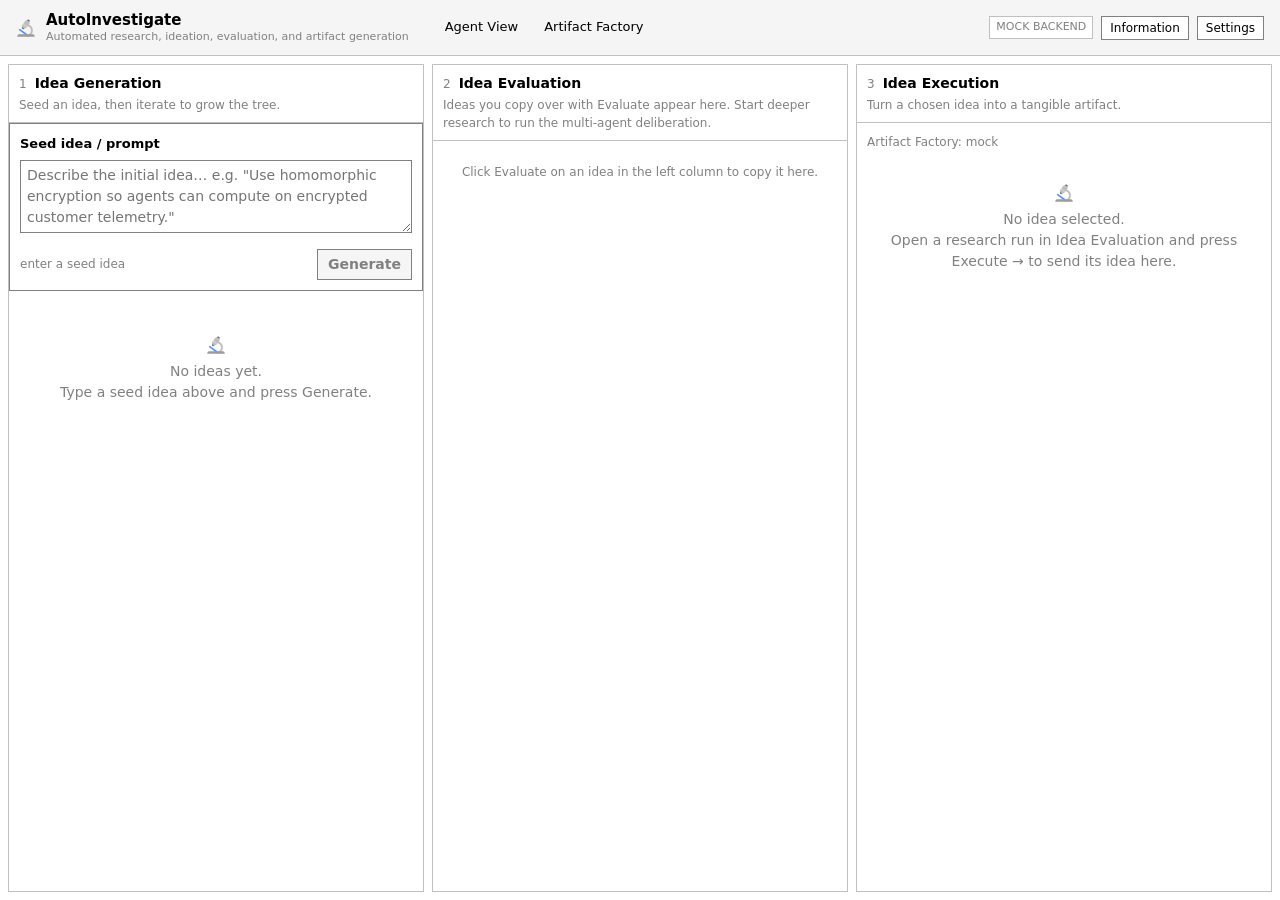
==== website/frontend/index.html @ 42de6612 "Rename "frontend" into "website"" ====
<!DOCTYPE html>
<html lang="en">
<head>
  <meta charset="utf-8" />
  <meta name="viewport" content="width=device-width, initial-scale=1" />
  <title>AutoInvestigate</title>
  <link rel="icon" type="image/svg+xml" href="favicon.svg" />
  <link rel="stylesheet" href="css/styles.css" />
</head>
<body>
  <header class="app-header" id="app-header"></header>

  <main class="columns">
    <section class="column" id="col-generation" aria-label="Idea generation"></section>
    <section class="column" id="col-evaluation" aria-label="Idea evaluation"></section>
    <section class="column" id="col-execution" aria-label="Idea execution"></section>
  </main>

  <div id="modal-root"></div>
  <div id="settings-root"></div>
  <div id="info-root"></div>
  <div id="run-config-root"></div>
  <div id="toast-root"></div>

  <script src="js/util.js"></script>
  <script src="js/model-info.js"></script>
  <script src="js/mcp-servers.js"></script>
  <script src="js/mock-data.js"></script>
  <script src="js/mock-report.js"></script>
  <script src="js/mock-backend.js"></script>
  <script src="js/mock-execution.js"></script>
  <script src="js/api-backend.js"></script>
  <script src="js/api-execution.js"></script>
  <script src="js/state.js"></script>
  <script src="js/actions.js"></script>
  <script src="js/components/generation.js"></script>
  <script src="js/components/evaluation.js"></script>
  <script src="js/components/execution.js"></script>
  <script src="js/components/settings.js"></script>
  <script src="js/components/settingsModal.js"></script>
  <script src="js/components/infoModal.js"></script>
  <script src="js/components/runConfigModal.js"></script>
  <script src="js/components/modal.js"></script>
  <script src="js/components/toast.js"></script>
  <script src="js/components/navbar.js"></script>
  <script src="js/app.js"></script>
</body>
</html>
---- website/frontend/css/styles.css ----
/* ==========================================================================
   AutoInvestigate — minimal light-mode styles.
   Plain layout only. Colors are HTML5 named colors, used sparingly.
   ========================================================================== */

* { box-sizing: border-box; }

html, body { height: 100%; }

body {
  margin: 0;
  font-family: system-ui, sans-serif;
  font-size: 14px;
  line-height: 1.5;
  color: black;
  background: white;
  display: flex;
  flex-direction: column;
  height: 100vh;
  overflow: hidden;
}

h1, h2, h3, h4, h5 { margin: 0; font-weight: 600; }
p { margin: 0; }
button { font: inherit; }
a { color: blue; }

.muted { color: gray; }
.small { font-size: 12px; }

/* ------------------------------- navbar ------------------------------- */
.app-header {
  display: flex;
  align-items: center;
  gap: 24px;
  min-height: 56px;
  padding: 0 16px;
  background: whitesmoke;
  border-bottom: 1px solid silver;
  flex: 0 0 auto;
}
.brand { display: flex; align-items: center; gap: 10px; min-width: 0; }
a.brand { color: inherit; text-decoration: none; }
.brand-mark { width: 20px; height: 20px; }
.brand-text { min-width: 0; }
.brand-text h1 { font-size: 15px; line-height: 1.25; }
.brand-text p { font-size: 11px; line-height: 1.25; color: gray; white-space: nowrap; overflow: hidden; text-overflow: ellipsis; }
.app-nav { display: flex; align-items: stretch; align-self: stretch; gap: 2px; }
.nav-link {
  display: inline-flex;
  align-items: center;
  padding: 0 12px;
  color: black;
  text-decoration: none;
  font-size: 13px;
  border-bottom: 2px solid transparent;
}
.nav-link:hover { background: white; border-bottom-color: gray; }
.header-actions { display: flex; align-items: center; gap: 8px; margin-left: auto; }
.header-actions .btn { background: white; }
.header-actions .btn:hover { background: gainsboro; }
.mock-badge { font-size: 11px; color: gray; border: 1px solid silver; padding: 2px 6px; background: white; }

/* ------------------------------- layout ------------------------------- */
.columns {
  flex: 1;
  display: grid;
  grid-template-columns: 1fr 1fr 1fr;
  gap: 8px;
  padding: 8px;
  overflow: hidden;
  min-height: 0;
}
.column {
  display: flex;
  flex-direction: column;
  min-height: 0;
  border: 1px solid silver;
}
.column-head { padding: 8px 10px; border-bottom: 1px solid silver; }
.column-title { display: flex; align-items: center; gap: 8px; }
.column-title h2 { font-size: 14px; }
.column-index { font-size: 12px; color: gray; }
.column-sub { margin-top: 2px; font-size: 12px; color: gray; }
.column-body { flex: 1; min-height: 0; overflow-y: auto; padding: 10px; }

/* ------------------------------- buttons ------------------------------- */
.btn {
  padding: 4px 10px;
  border: 1px solid gray;
  background: whitesmoke;
  color: black;
  cursor: pointer;
}
.btn:hover { background: gainsboro; }
.btn.small { padding: 2px 8px; font-size: 12px; }
.btn.ghost { background: white; }
a.btn { text-decoration: none; display: inline-block; }
.btn.primary { font-weight: 600; }
.btn:disabled { color: gray; cursor: not-allowed; }

.link-btn { border: none; background: none; padding: 0; color: blue; font-size: 12px; cursor: pointer; }
.link-btn:hover { text-decoration: underline; }

.icon-btn { border: 1px solid silver; background: white; cursor: pointer; padding: 0 6px; }
.icon-btn:hover { background: whitesmoke; }
.icon-btn.danger:hover { color: red; }

.mini-btn { border: 1px solid silver; background: white; cursor: pointer; font-size: 11px; padding: 1px 6px; }
.mini-btn:hover { background: whitesmoke; }

/* --------------------------- input card (A) --------------------------- */
.input-card { border: 1px solid silver; padding: 10px; margin-bottom: 10px; }
.input-card-head { display: flex; align-items: center; gap: 6px; margin-bottom: 6px; }
.tag { font-size: 11px; color: gray; border: 1px solid silver; padding: 0 4px; }
.input-card-title { font-size: 13px; font-weight: 600; }

.input-idea, .input-prompt, .text-input {
  width: 100%;
  border: 1px solid gray;
  padding: 4px 6px;
  font: inherit;
  resize: vertical;
}

.field { margin-top: 8px; }
.field > label { display: block; font-size: 14px; color: dimgray; margin-bottom: 4px; }
.field.inline { display: flex; align-items: center; justify-content: space-between; gap: 8px; }
.field.inline > label { margin-bottom: 0; }

.segmented { display: flex; flex-wrap: wrap; gap: 4px; }
.seg-btn { border: 1px solid gray; background: white; padding: 2px 8px; font-size: 12px; cursor: pointer; }
.seg-btn:hover { background: whitesmoke; }
.seg-btn.active { background: gainsboro; font-weight: 600; }

.num-input, .select { border: 1px solid gray; padding: 3px 5px; font: inherit; }
.num-input { width: 60px; }
.select { width: 100%; }
.select.small { width: auto; }

.input-actions { display: flex; align-items: center; justify-content: space-between; gap: 8px; margin-top: 10px; }
.input-hint { font-size: 12px; color: gray; }

/* ------------------------------ levels ------------------------------ */
.sections { display: flex; flex-direction: column; }
.level-group { padding: 4px 0 8px; border-top: 1px solid silver; }
.level-group:first-child { border-top: none; padding-top: 0; }
.level-group-head {
  display: flex; align-items: center; gap: 8px;
  position: sticky; top: 0; z-index: 2;
  background: white; padding: 6px 0; margin-bottom: 4px;
  border-bottom: 1px solid gainsboro;
}
.level-head-actions { margin-left: auto; display: flex; align-items: center; gap: 8px; }
.level-badge { font-size: 11px; font-weight: 600; color: gray; border: 1px solid silver; padding: 0 4px; white-space: nowrap; }
.input-card.level-0 { border-color: gray; }

.level-list { display: flex; flex-direction: column; }
.idea-row { display: flex; gap: 8px; padding: 6px 4px; border-bottom: 1px solid gainsboro; cursor: pointer; }
.idea-row:last-child { border-bottom: none; }
.idea-row:hover { background: whitesmoke; }
.idea-row.selected { background: aliceblue; }
.idea-check {
  flex: 0 0 auto; width: 16px; height: 16px; line-height: 14px; text-align: center;
  border: 1px solid gray; font-size: 12px;
}
.idea-body { flex: 1; min-width: 0; }
.idea-text { font-size: 13px; }
.idea-meta { display: flex; align-items: center; gap: 8px; margin-top: 4px; flex-wrap: wrap; }

.level-iteration { margin-top: 8px; padding-top: 8px; border-top: 1px solid gainsboro; }
.level-iteration .field:first-child { margin-top: 0; }
.level-loading { display: flex; align-items: center; gap: 8px; padding: 8px 4px; color: gray; }
.section-error { padding: 8px 4px; color: red; }

/* iterate popover (tooltip-style) */
.iterate-popover {
  position: fixed; z-index: 60; width: 320px;
  background: white; border: 1px solid gray; padding: 10px;
  display: flex; flex-direction: column; gap: 8px;
}
.iterate-popover-title { font-size: 12px; color: gray; }
.iterate-popover-actions { display: flex; align-items: center; justify-content: space-between; gap: 8px; }

/* --------------------------- empty states --------------------------- */
.empty-state { text-align: center; padding: 24px 12px; color: gray; }
.empty-state.small { padding: 12px; }
.empty-mark { width: 20px; height: 20px; }

/* --------------------------- evaluation --------------------------- */
.eval-list { display: flex; flex-direction: column; gap: 8px; }
.eval-target { border: 1px solid silver; padding: 8px; }
.eval-target-text { font-size: 13px; }
.eval-target-foot { display: flex; align-items: center; justify-content: flex-end; gap: 8px; margin-top: 8px; }
.eval-target-actions { display: flex; align-items: center; gap: 6px; }
.queue-head { display: flex; align-items: center; justify-content: space-between; gap: 8px; }

.run-card { border: 1px solid silver; padding: 8px; cursor: pointer; }
.run-card:hover { background: whitesmoke; }
.run-head { display: flex; align-items: center; justify-content: space-between; gap: 8px; }
.run-head-right { display: flex; align-items: center; gap: 6px; }
.run-status { font-size: 12px; color: gray; }
.run-status.running { color: darkorange; }
.run-status.done { color: green; }
.run-idea { margin-top: 6px; font-size: 13px; }
.run-progress { height: 4px; border: 1px solid silver; margin-top: 6px; }
.run-progress-bar { height: 100%; background: gray; }
.run-foot { display: flex; align-items: center; justify-content: space-between; gap: 8px; margin-top: 6px; }
.run-foot-actions { display: flex; align-items: center; gap: 8px; }

.dot-pulse { display: inline-block; width: 6px; height: 6px; margin-right: 4px; background: currentColor; border-radius: 50%; }

/* --------------------------- execution --------------------------- */
.exec-status { font-size: 12px; color: gray; margin-bottom: 8px; }
.exec-status .live { color: green; }
.exec-section-label { font-size: 12px; color: gray; margin: 4px 0 6px; }
.exec-idea { border: 1px solid silver; padding: 8px; margin-bottom: 10px; }
.exec-idea-text { font-size: 13px; }
.exec-idea-foot { display: flex; align-items: center; justify-content: space-between; gap: 8px; margin-top: 8px; }
.exec-plan { border: 1px solid silver; padding: 8px; margin-bottom: 10px; }
.exec-plan-head { display: flex; align-items: center; justify-content: space-between; gap: 8px; }
.exec-plan-title { font-weight: 600; }
.exec-plan-status { font-size: 11px; color: gray; border: 1px solid silver; padding: 0 4px; }
.exec-steps { margin: 8px 0 0; padding-left: 18px; font-size: 13px; }
.exec-steps li { margin: 2px 0; }
.exec-steps li.done { color: gray; text-decoration: line-through; }
.exec-progress { display: flex; align-items: center; gap: 8px; color: gray; margin-bottom: 10px; }
.exec-artifacts { display: flex; flex-direction: column; gap: 8px; }
.exec-artifact { border: 1px solid silver; padding: 8px; }
.exec-artifact-head { display: flex; align-items: center; justify-content: space-between; gap: 8px; }
.exec-artifact-type { font-size: 11px; color: gray; border: 1px solid silver; padding: 0 4px; margin-right: 6px; }
.exec-artifact-name { font-weight: 600; font-size: 13px; }
.exec-artifact-files { margin: 6px 0 0; padding-left: 16px; font-size: 12px; color: gray; }
.exec-artifact-files li { margin: 1px 0; }

/* --------------------------- settings --------------------------- */
.settings-section { margin-bottom: 20px; }
.settings-title { font-size: 18px; font-weight: 600; color: black; margin-bottom: 8px; }
.settings-body { display: flex; flex-direction: column; gap: 10px; }
.settings-content { display: flex; flex-direction: column; }

/* rows of fields side by side */
.field-row { display: flex; flex-wrap: wrap; gap: 12px; align-items: flex-end; }
.field-row > .field { flex: 1 1 180px; min-width: 0; }

/* the per-stage token/effort table */
.settings-table { width: 100%; border-collapse: collapse; margin-top: 4px; }
.settings-table th, .settings-table td { text-align: left; padding: 6px; border-bottom: 1px solid gainsboro; }
.settings-table th { font-size: 13px; color: dimgray; font-weight: 600; }

/* save / reset */
.settings-actions { display: flex; align-items: center; gap: 10px; margin-top: 16px; padding-top: 12px; border-top: 1px solid silver; }
.settings-status { font-size: 12px; }
.settings-status.ok { color: green; }
.settings-status.err { color: red; }

/* MCP server chips inside the settings form */
.chips { display: inline-flex; flex-wrap: wrap; gap: 4px; margin: 2px 0; }
.chip { display: inline-flex; align-items: center; gap: 2px; border: 1px solid silver; background: whitesmoke; padding: 1px 4px; font-size: 12px; }
.chip-x { border: none; background: none; padding: 0 2px; cursor: pointer; color: gray; font-size: 11px; }
.chip-x:hover { color: red; }
.mcp-add-row { display: inline-flex; align-items: center; gap: 6px; margin-left: 6px; }
.mcp-add-row .select { width: auto; max-width: 260px; }

/* the editable agent card: name, model, key, effort, prompt, remove */
.settings-content .agent-card-head {
  display: grid;
  grid-template-columns: minmax(150px, 1.4fr) minmax(170px, 1.4fr) minmax(110px, 1fr) auto auto auto;
  gap: 8px; align-items: center;
}
.settings-content .agent-card-head .text-input, .settings-content .agent-card-head .select { width: 100%; }
/* consistent control heights so the rows line up */
.settings-content .text-input, .settings-content .select, .settings-content .num-input { height: 30px; }

.groups { display: flex; flex-direction: column; gap: 12px; }
.group-card { border: 1px solid silver; padding: 10px 12px; display: flex; flex-direction: column; gap: 8px; }
.group-head { display: flex; align-items: center; gap: 8px; }
.group-head .group-name { flex: 1; min-width: 0; }
.group-name { font-weight: 600; }
.group-blurb { font-size: 13px; color: gray; }
.agents { display: flex; flex-direction: column; gap: 8px; }
.agent-row { display: grid; grid-template-columns: 1fr 1fr auto auto; gap: 6px; align-items: center; }

.settings-standalone { flex: 1; padding: 8px; overflow: hidden; display: flex; }
.settings-standalone .column { max-width: 720px; width: 100%; margin: 0 auto; }

/* --------------------------- modal --------------------------- */
.modal-overlay {
  position: fixed; inset: 0; z-index: 50;
  background: rgba(0, 0, 0, 0.4);
  display: grid; place-items: center; padding: 16px;
}
.modal {
  width: 90vw; height: 90vh; max-width: 100%; max-height: 100%;
  display: flex; flex-direction: column;
  background: white; border: 1px solid gray;
}
.settings-modal, .info-modal, .run-config-modal { width: 90vw; height: 90vh; max-width: 100%; max-height: 100%; }

/* Information popup */
.info-section { margin-bottom: 16px; }
.info-section:last-child { margin-bottom: 0; }
.info-section-title { font-size: 13px; margin-bottom: 6px; padding-bottom: 4px; border-bottom: 1px solid gainsboro; }
.info-list { list-style: none; margin: 0; padding: 0; }
.info-list li { padding: 4px 0; border-bottom: 1px solid whitesmoke; }
.info-list li:last-child { border-bottom: none; }
.info-row { display: flex; align-items: baseline; justify-content: space-between; gap: 12px; }
.info-row .info-label { font-weight: 600; }
.info-status { font-size: 12px; }
.info-status.live { color: green; }
.info-status.offline { color: darkorange; }

/* read-only agent rows (Configure Agent Groups) */
.agent-row.readonly { grid-template-columns: 1fr 1fr auto; }
.agent-name { font-size: 13px; }
.agent-role { font-size: 12px; }
.agent-model { white-space: nowrap; }

/* agent cards with the MCP servers each agent can reach */
.agent-card { border: 1px solid gainsboro; padding: 8px 10px; display: flex; flex-direction: column; gap: 6px; }
.agent-card-head { display: flex; align-items: baseline; gap: 8px; flex-wrap: wrap; }
.agent-card-head .agent-model { margin-left: auto; }
.agent-mcp { border-top: 1px solid whitesmoke; padding-top: 6px; }
.mcp-label { display: block; margin-bottom: 2px; }
.settings-content .mcp-label { font-size: 13px; }
.mcp-list { list-style: none; margin: 0; padding: 0; display: flex; flex-direction: column; gap: 4px; }
.mcp-item { padding-left: 8px; border-left: 2px solid silver; }
.mcp-item-head { display: flex; align-items: center; gap: 6px; }
.mcp-name { font-size: 12px; }
.mcp-cat { font-size: 10px; }
.mcp-desc { margin: 1px 0 0; }

.mcp-catalog { display: flex; flex-direction: column; gap: 10px; }
.mcp-cat-block { border: 1px solid silver; padding: 8px; }
.mcp-cat-title { font-size: 12px; margin-bottom: 2px; }
.mcp-catalog-list { list-style: none; margin: 6px 0 0; padding: 0; font-size: 12px; }
.mcp-catalog-list li { margin: 2px 0; }

/* per-run group picker (Start Deeper Research) */
.run-config-idea { font-size: 13px; border: 1px solid silver; padding: 8px; margin-bottom: 10px; }
.run-config-head { display: flex; align-items: center; justify-content: space-between; gap: 8px; margin-bottom: 8px; }
.run-config-groups { display: flex; flex-direction: column; gap: 6px; }
.run-config-group { display: flex; align-items: flex-start; gap: 8px; border: 1px solid silver; padding: 8px; cursor: pointer; }
.run-config-group:hover { background: whitesmoke; }
.run-config-group-body { flex: 1; min-width: 0; }
.run-config-group-head { display: flex; align-items: center; gap: 6px; }
.run-config-actions { display: flex; align-items: center; justify-content: flex-end; gap: 8px; margin-top: 12px; }
.model-table { width: 100%; border-collapse: collapse; margin: 10px 0; }
.model-table th, .model-table td { text-align: left; padding: 6px 8px; border-bottom: 1px solid silver; vertical-align: top; }
.model-table th { font-size: 12px; color: gray; font-weight: 600; }
.model-table .num { text-align: right; white-space: nowrap; }
.modal-head {
  display: flex; align-items: flex-start; justify-content: space-between; gap: 10px;
  padding: 10px 12px; border-bottom: 1px solid silver;
}
.modal-eyebrow { display: flex; align-items: center; gap: 8px; margin-bottom: 4px; }
.modal-head-actions { display: flex; align-items: center; gap: 6px; }
.modal-title { font-size: 14px; }

.modal-tabs { display: flex; gap: 4px; padding: 6px 12px 0; border-bottom: 1px solid silver; }
.modal-tab { border: 1px solid silver; border-bottom: none; background: whitesmoke; padding: 4px 10px; cursor: pointer; }
.modal-tab.active { background: white; font-weight: 600; }

.modal-body { flex: 1; min-height: 0; overflow-y: auto; padding: 12px; }

/* thinking log */
.thinking-status { display: flex; align-items: center; justify-content: space-between; margin-bottom: 8px; }
.thinking-log {
  max-height: 55vh; overflow-y: auto;
  border: 1px solid silver; padding: 8px;
  font-family: monospace; font-size: 12px;
}
.phase-divider { margin: 10px 0 6px; font-weight: 600; border-bottom: 1px solid silver; }
.phase-divider:first-child { margin-top: 0; }
.group-divider { margin: 8px 0 4px; font-weight: 600; }
.event-row { padding: 4px 0; border-bottom: 1px dotted gainsboro; }
.event-row:last-child { border-bottom: none; }
.event-meta { display: flex; align-items: center; gap: 8px; }
.event-agent { font-weight: 600; }
.event-role, .event-time { font-size: 11px; color: gray; }
.event-time { margin-left: auto; }
.event-text { font-family: system-ui, sans-serif; font-size: 12.5px; }
.thought-toggle {
  margin-top: 2px; padding: 0; border: none; background: none;
  color: blue; font-size: 11px; cursor: pointer; text-decoration: underline;
}
.event-group { font-weight: 600; }
.event-kind { font-size: 11px; color: gray; }
.kind-decision .event-text, .kind-conclusion .event-text { font-weight: 600; }
.kind-live { display: flex; align-items: center; gap: 6px; color: darkorange; }

/* results */
.results { display: flex; flex-direction: column; gap: 12px; }

.decision-banner { border: 1px solid gray; padding: 10px; }
.decision-banner.go { border-color: green; }
.decision-banner.stop { border-color: red; }
.decision-banner.hold { border-color: darkorange; }
.decision-head { display: flex; align-items: baseline; gap: 8px; }
.decision-label { font-size: 12px; color: gray; }
.decision-value { font-size: 18px; font-weight: 700; }
.decision-banner.go .decision-value { color: green; }
.decision-banner.stop .decision-value { color: red; }
.decision-banner.hold .decision-value { color: darkorange; }
.decision-confidence { margin-left: auto; font-size: 12px; color: gray; }
.decision-rationale { margin-top: 6px; font-size: 13px; }
.decision-cols { display: grid; grid-template-columns: 1fr 1fr; gap: 12px; margin-top: 8px; }
.decision-col h4, .pc-col h5 { font-size: 12px; color: gray; margin-bottom: 4px; }
.decision-col ul, .pros-cons ul { margin: 0; padding-left: 18px; }
.decision-col li, .pros-cons li { font-size: 12.5px; }

.result-group { border: 1px solid silver; padding: 10px; }
.result-group-head h4 { font-size: 13px; }
.result-summary { font-size: 13px; }
.score-grid { display: grid; grid-template-columns: 1fr 1fr; gap: 6px 14px; margin: 8px 0; }
.score-top { display: flex; justify-content: space-between; font-size: 12px; color: gray; }
.score-val { color: black; font-weight: 600; }
.score-bar { height: 6px; border: 1px solid silver; }
.score-fill { height: 100%; background: gray; }
.pros-cons { display: grid; grid-template-columns: 1fr 1fr; gap: 12px; }

.agent-verdicts { display: flex; flex-direction: column; gap: 6px; margin-top: 10px; }
.verdict { border-left: 3px solid silver; padding-left: 8px; }
.verdict.support { border-left-color: green; }
.verdict.conditional { border-left-color: darkorange; }
.verdict.oppose { border-left-color: red; }
.verdict-head { display: flex; align-items: center; gap: 6px; }
.verdict-name { font-size: 12.5px; font-weight: 600; }
.verdict-tag { font-size: 11px; color: gray; }
.verdict-quote { font-size: 12px; color: gray; }

.conclusion { border: 1px solid gray; padding: 10px; }
.conclusion h4 { font-size: 12px; color: gray; margin-bottom: 4px; }
.conclusion p { font-size: 13px; }
.verdict-headline { font-weight: 600; margin-bottom: 4px; }

/* The final report: the comprehensive verdict written for the submitter. */
.final-report { border: 1px solid gray; padding: 12px; }
.final-report .decision-value { font-size: 18px; font-weight: 700; }
.final-report .report-para { font-size: 13px; margin: 8px 0; }
.final-report .pros-cons { margin-top: 10px; }
.plan-list { margin: 0; padding-left: 20px; }
.plan-list li { font-size: 13px; margin-bottom: 8px; }
.plan-title { font-weight: 600; }
.plan-detail { font-size: 12.5px; margin: 2px 0; }
.risk-list { margin: 0; padding-left: 18px; }
.risk-list li { font-size: 12.5px; margin-bottom: 4px; }
.risk-sev { font-size: 10px; font-weight: 700; border: 1px solid silver; padding: 0 4px; color: gray; }
.risk-sev.high { color: red; border-color: red; }
.risk-sev.medium { color: darkorange; border-color: darkorange; }
.risk-sev.low { color: green; border-color: green; }

/* ---------------------- report modal (cluster + evaluation) ---------------------- */
.report-modal { width: 90vw; height: 90vh; max-width: 100%; max-height: 100%; }

.cluster-body { display: flex; flex-direction: column; gap: 10px; }
.cluster-status-bar { display: flex; align-items: center; justify-content: space-between; }

/* cluster graph — one circle per agent; click to read its stream */
.cluster-graph { display: flex; flex-direction: column; gap: 10px; }
.cluster-group-block { border: 1px solid silver; padding: 8px; }
.cluster-group-head { display: flex; align-items: baseline; gap: 8px; }
.cluster-group-name { font-weight: 600; font-size: 13px; }
.cluster-style { font-size: 11px; color: gray; border: 1px solid silver; padding: 0 4px; }

.cluster-graph-wrap { display: grid; grid-template-columns: minmax(0, 1.15fr) minmax(0, 1fr); gap: 10px; align-items: start; margin-top: 6px; }
.cluster-graph-canvas { border: 1px solid gainsboro; background: white; }
.cluster-graph-canvas svg { display: block; width: 100%; height: auto; }

.graph-edge { stroke: gainsboro; stroke-width: 1; }
.graph-edge.spoken { stroke: silver; }
.graph-edge.selected { stroke: blue; stroke-width: 1.5; }

.graph-node { cursor: pointer; }
.graph-node .node-circle { fill: white; stroke: gray; stroke-width: 1.5; }
.graph-node.spoken .node-circle { stroke: black; }
.graph-node:hover .node-circle { stroke: blue; }
.graph-node.selected .node-circle { fill: aliceblue; stroke: blue; stroke-width: 2.5; }
.graph-node .node-initials { font-size: 13px; font-weight: 600; fill: black; pointer-events: none; }
.graph-node.selected .node-initials { fill: blue; }
.graph-node .node-label { font-size: 11px; fill: black; pointer-events: none; paint-order: stroke; stroke: white; stroke-width: 3px; }
.graph-node.selected .node-label { fill: blue; font-weight: 600; }
.node-ring { fill: none; stroke: darkorange; stroke-width: 2; }
.graph-node.live .node-ring { animation: node-pulse 1.1s ease-out infinite; }
@keyframes node-pulse { 0% { opacity: 0.9; } 100% { opacity: 0; } }

/* the selected agent's reasoning, to the right of the graph */
.agent-stream { border: 1px solid gainsboro; display: flex; flex-direction: column; max-height: 320px; }
.agent-stream-head { padding: 6px 8px; border-bottom: 1px solid gainsboro; }
.agent-stream-name { font-size: 13px; font-weight: 600; }
.agent-stream-model { font-size: 11px; color: gray; font-family: monospace; }
.agent-stream-stats { margin-top: 2px; }
.agent-stream-about { padding: 6px 8px; border-bottom: 1px solid gainsboro; }
.agent-stream-body { flex: 1; min-height: 0; overflow: auto; padding: 6px 8px; }
.stream-item { padding: 6px 0; border-top: 1px dotted gainsboro; }
.stream-item:first-child { border-top: none; padding-top: 0; }
.cluster-agent-q { font-size: 12px; margin-top: 2px; }
.cluster-agent-who { margin-top: 2px; }

.round-divider { margin: 8px 0 4px; font-size: 12px; color: gray; border-bottom: 1px dotted gainsboro; }
.kind-evaluation { background: whitesmoke; }
.kind-muted { color: gray; font-style: italic; }
.event-role.warn { color: darkorange; }

.chip-row { display: flex; flex-wrap: wrap; gap: 4px; margin: 4px 0; }
.chip { font-size: 11px; border: 1px solid silver; padding: 0 5px; background: white; }
.chip-key { color: gray; }

.summary-block { margin-top: 4px; }

.meta-table { border: 1px solid silver; padding: 8px; display: flex; flex-direction: column; gap: 2px; }
.meta-row { display: flex; gap: 8px; font-size: 12.5px; }
.meta-key { flex: 0 0 130px; color: gray; }
.meta-val { flex: 1; min-width: 0; word-break: break-word; }

.sub-head { font-size: 12px; color: gray; margin: 10px 0 4px; }

.verdict-counts { display: flex; flex-wrap: wrap; gap: 6px; margin: 6px 0; }
.verdict-count { font-size: 12px; border: 1px solid silver; padding: 1px 6px; }
.verdict-count-tag { color: gray; margin-right: 4px; }

.disagreement { border-left: 3px solid silver; padding-left: 8px; margin: 6px 0; }
.disagreement-topic { display: flex; align-items: baseline; justify-content: space-between; gap: 8px; font-size: 12.5px; font-weight: 600; }
.disagreement-status { font-size: 11px; font-weight: 400; color: gray; }
.disagreement-status.open { color: darkorange; }
.disagreement-status.resolved { color: green; }
.disagreement-sides { display: flex; flex-direction: column; gap: 2px; margin-top: 4px; }
.disagreement-side { display: flex; gap: 6px; font-size: 12px; }
.disagreement-who { flex: 0 0 auto; color: gray; }
.disagreement-pos { flex: 1; min-width: 0; }
.disagreement-evidence { margin-top: 4px; }
.evidence-quote { font-size: 12px; color: gray; font-style: italic; }
.disagreement-resolution { font-size: 12px; margin-top: 4px; }

.endpoint-list { margin: 4px 0 0; padding-left: 18px; }
.endpoint-list li { font-size: 12px; font-family: monospace; }

.raw-json { border: 1px solid silver; padding: 8px; }
.raw-json summary { font-size: 12px; color: gray; cursor: pointer; }
.raw-json-pre { margin: 8px 0 0; max-height: 320px; overflow: auto; font-size: 11px; background: whitesmoke; padding: 8px; }

.run-decision { font-size: 11px; color: gray; border: 1px solid silver; padding: 0 4px; }
.run-decision.go { color: green; border-color: green; }
.run-decision.stop { color: red; border-color: red; }
/* deliberation outcome (not a verdict on the idea): neutral colours */
.decision-banner.stopped { border-color: gray; }
.decision-banner.extra { border-color: blue; }
.decision-banner.kept { border-color: darkorange; }
.decision-banner.extra .decision-value { color: blue; }
.decision-banner.kept .decision-value { color: darkorange; }
.exec-preview { width: 100%; height: 460px; border: 1px solid silver; margin-top: 6px; background: white; }
.run-decision.extra { color: blue; border-color: blue; }
.run-decision.kept { color: darkorange; border-color: darkorange; }
/* reality check (runs before the groups): does the idea make sense in the real world at all? */
.reality-banner { border: 1px solid gray; padding: 10px; }
.reality-banner.grounded { border-color: green; }
.reality-banner.questionable { border-color: darkorange; }
.reality-banner.nonsense { border-color: red; }
.reality-banner.grounded .decision-value { color: green; }
.reality-banner.questionable .decision-value { color: darkorange; }
.reality-banner.nonsense .decision-value { color: red; }

/* --------------------------- spinner + toast --------------------------- */
.spinner {
  display: inline-block; width: 14px; height: 14px;
  border: 2px solid silver; border-top-color: black; border-radius: 50%;
  animation: spin 0.7s linear infinite;
}
.spinner.small { width: 10px; height: 10px; }
@keyframes spin { to { transform: rotate(360deg); } }

#toast-root { position: fixed; bottom: 16px; left: 50%; transform: translateX(-50%); z-index: 80; }
.toast { border: 1px solid gray; background: white; padding: 6px 12px; font-size: 13px; }
.toast.ok { border-color: green; }
.toast.warn { border-color: darkorange; }
.toast.error { border-color: red; }

/* ----------------------- artifact factory page ----------------------- */
.factory-main { flex: 1; min-height: 0; overflow-y: auto; padding: 16px; }
.factory-toolbar { display: flex; align-items: center; gap: 8px; margin-bottom: 12px; }
.factory-table { width: 100%; border-collapse: collapse; }
.factory-table th, .factory-table td {
  text-align: left; vertical-align: top; padding: 8px;
  border-bottom: 1px solid gainsboro;
}
.factory-table th { font-size: 12px; color: gray; font-weight: 600; border-bottom: 1px solid silver; }
.factory-table .num { color: gray; white-space: nowrap; text-align: right; }
.factory-table .title { font-weight: 600; }
.factory-table .text { white-space: pre-wrap; }
.factory-table .status { font-size: 12px; }
.factory-table .status.implemented { color: green; }
.factory-table .status.failed { color: red; }
.factory-table .status.implementing { color: darkorange; }
.factory-footer {
  margin-top: 12px; padding: 12px 0; color: gray; font-size: 12px;
  border-top: 1px solid silver;
}
.empty { color: gray; padding: 24px 0; }

/* --------------------------- responsive --------------------------- */
@media (max-width: 1000px) {
  body { overflow: auto; height: auto; }
  .columns { grid-template-columns: 1fr; overflow: visible; }
  .column { max-height: 80vh; }
}
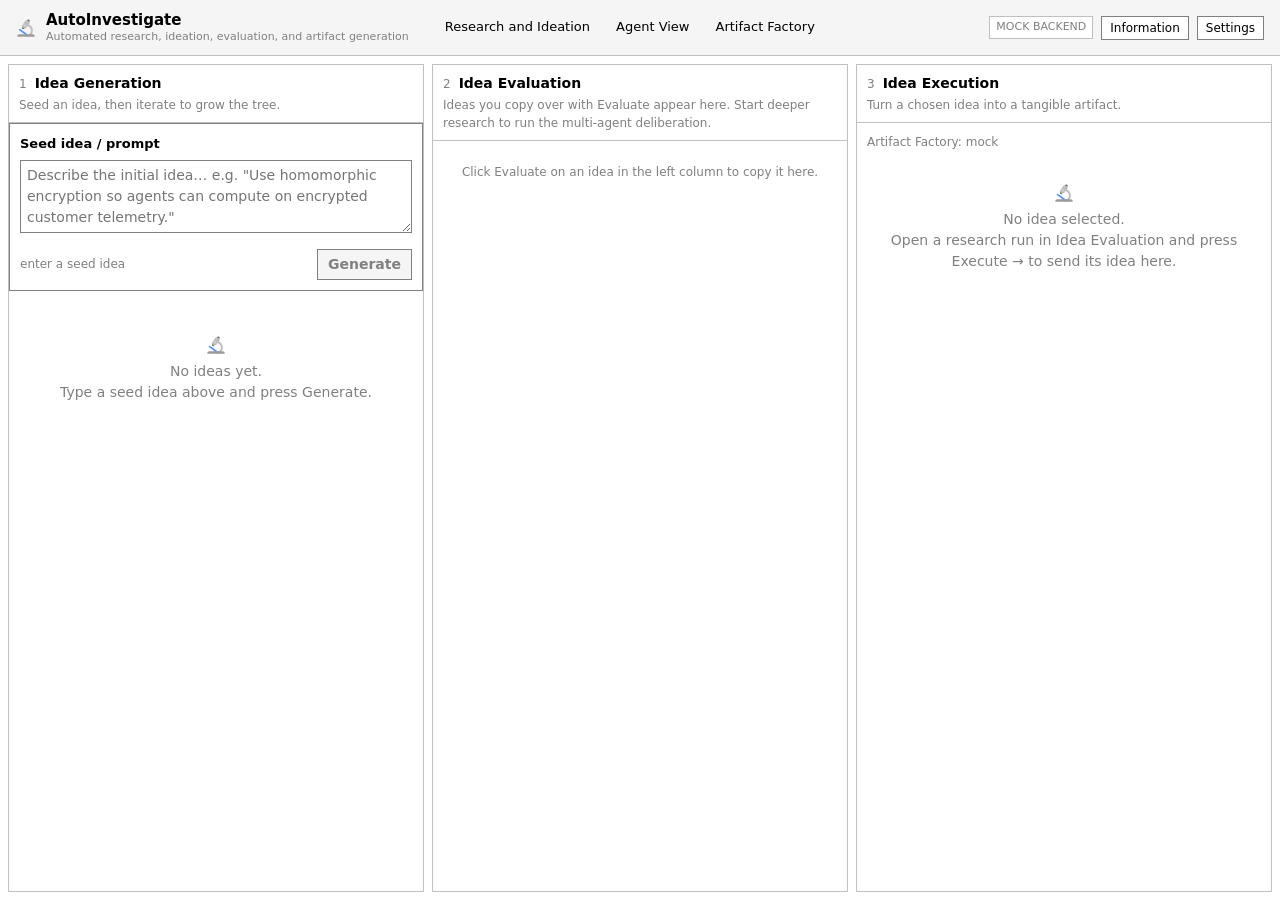
==== commit cccc5800: "Add idea generation" ====
--- a/website/frontend/index.html
+++ b/website/frontend/index.html
@@ -31,6 +31,7 @@
   <script src="js/mock-execution.js"></script>
   <script src="js/api-backend.js"></script>
   <script src="js/api-execution.js"></script>
+  <script src="js/api-generation.js"></script>
   <script src="js/state.js"></script>
   <script src="js/actions.js"></script>
   <script src="js/components/generation.js"></script>
--- a/website/frontend/css/styles.css
+++ b/website/frontend/css/styles.css
@@ -100,6 +100,7 @@
 .btn:disabled { color: gray; cursor: not-allowed; }
 
 .link-btn { border: none; background: none; padding: 0; color: blue; font-size: 12px; cursor: pointer; }
+a.link-btn { text-decoration: none; }
 .link-btn:hover { text-decoration: underline; }
 
 .icon-btn { border: 1px solid silver; background: white; cursor: pointer; padding: 0 6px; }
@@ -602,4 +603,95 @@
   body { overflow: auto; height: auto; }
   .columns { grid-template-columns: 1fr; overflow: visible; }
   .column { max-height: 80vh; }
-}+}
+
+/* --------------------------- ideation view --------------------------- */
+.spacer { flex: 1; }
+
+.ideation-page { display: flex; flex-direction: column; height: 100vh; }
+.ideation-main { flex: 1; min-height: 0; display: flex; flex-direction: column; padding: 12px 16px; }
+.ideation-toolbar { display: flex; align-items: center; gap: 8px; margin-bottom: 10px; }
+
+.ideation-columns { flex: 1; min-height: 0; display: grid; grid-template-columns: minmax(220px, 300px) minmax(220px, 300px) minmax(0, 1fr); gap: 12px; }
+.ideation-detail { min-height: 0; overflow-y: auto; border: 1px solid silver; padding: 10px; }
+
+.ideation-panel { border: 1px solid silver; display: flex; flex-direction: column; min-height: 0; }
+.ideation-panel-head { display: flex; align-items: baseline; justify-content: space-between; padding: 6px 8px; border-bottom: 1px solid gainsboro; }
+.ideation-panel-head h3 { margin: 0; font-size: 13px; }
+.ideation-panel-body { flex: 1; min-height: 0; overflow-y: auto; }
+
+/* the long "Add Topic" button at the end of the topics list */
+.ideation-add-topic { display: block; width: 100%; text-align: left; border: none; border-top: 1px solid gainsboro; background: whitesmoke; padding: 9px 8px; cursor: pointer; font-size: 13px; color: blue; }
+.ideation-add-topic:hover { background: aliceblue; }
+
+/* topics */
+.ideation-topic { padding: 8px; border-bottom: 1px dotted gainsboro; }
+.ideation-topic:last-child { border-bottom: none; }
+.ideation-topic.off { opacity: 0.5; }
+.ideation-topic-head { display: flex; align-items: baseline; justify-content: space-between; gap: 6px; }
+.ideation-topic-name { font-weight: 600; font-size: 13px; }
+.ideation-topic-desc { margin: 3px 0; }
+.ideation-tags { display: flex; flex-wrap: wrap; gap: 4px; margin-top: 4px; }
+.ideation-tag { font-size: 10px; color: gray; border: 1px solid silver; padding: 0 4px; background: whitesmoke; }
+
+/* sessions */
+.ideation-session { padding: 8px; border-bottom: 1px dotted gainsboro; cursor: pointer; }
+.ideation-session:last-child { border-bottom: none; }
+.ideation-session:hover { background: whitesmoke; }
+.ideation-session.active { background: aliceblue; }
+.ideation-session-head { display: flex; align-items: center; justify-content: space-between; gap: 6px; }
+.ideation-session-topic { font-weight: 600; font-size: 13px; margin-top: 2px; }
+
+/* the final idea + idea cards */
+.ideation-final { border: 1px solid silver; background: whitesmoke; padding: 10px; margin: 10px 0; }
+.ideation-idea-card { border: 1px solid silver; padding: 10px; margin-bottom: 10px; }
+.ideation-final-head { display: flex; align-items: center; gap: 8px; margin-bottom: 6px; }
+.ideation-kind { font-size: 10px; text-transform: uppercase; letter-spacing: 0.04em; border: 1px solid silver; padding: 1px 5px; background: white; }
+.ideation-kind.abstract { color: blue; border-color: blue; }
+.ideation-kind.concrete { color: green; border-color: green; }
+.ideation-artifact { font-size: 10px; color: gray; border: 1px solid silver; padding: 1px 5px; font-family: monospace; }
+.ideation-idea { font-size: 14px; font-weight: 600; margin: 4px 0; }
+.ideation-justification { margin: 4px 0; padding-left: 18px; }
+.ideation-justification li { font-size: 12.5px; margin: 2px 0; }
+.ideation-context { margin: 6px 0; }
+.ideation-context summary { font-size: 11px; color: gray; cursor: pointer; }
+.ideation-context-text { font-size: 12px; color: black; white-space: pre-wrap; border-left: 2px solid gainsboro; padding-left: 8px; margin: 6px 0; }
+.ideation-sources { display: flex; flex-wrap: wrap; gap: 6px; margin-top: 6px; }
+.ideation-source { font-size: 11px; color: blue; text-decoration: none; border-bottom: 1px dotted blue; }
+.ideation-score { display: flex; flex-wrap: wrap; gap: 6px; margin-top: 6px; }
+.ideation-score-chip { font-size: 11px; color: gray; border: 1px solid silver; padding: 0 5px; }
+
+/* memory */
+.ideation-memory { border-bottom: 1px dotted gainsboro; padding: 8px 0; }
+.ideation-memory:last-child { border-bottom: none; }
+
+/* event kinds in the streamed log */
+.kind-turn .ideation-idea, .kind-final .ideation-idea { font-size: 13px; }
+.kind-final { background: whitesmoke; }
+.kind-memory .event-text { color: green; }
+.kind-done .event-text { color: gray; font-style: italic; }
+
+@media (max-width: 1000px) {
+  .ideation-columns { grid-template-columns: 1fr; }
+  .ideation-panel { max-height: 40vh; }
+}
+
+/* ideas loaded from the ideation daemon into column 1 */
+.idea-origin { display: flex; align-items: center; gap: 6px; margin-bottom: 3px; }
+.idea-justification { margin: 4px 0 0; padding-left: 16px; }
+.idea-justification li { font-size: 12px; color: gray; margin: 1px 0; }
+.idea-sources { display: flex; flex-wrap: wrap; gap: 6px; margin-top: 4px; }
+
+/* the Builder's score and the Analyzer's verdict */
+.ideation-build, .ideation-analysis { display: flex; flex-wrap: wrap; align-items: center; gap: 6px; margin-top: 6px; }
+.ideation-verdict { font-size: 11px; text-transform: uppercase; letter-spacing: 0.04em; border: 1px solid silver; padding: 1px 6px; background: white; }
+.ideation-verdict.ok { color: green; border-color: green; }
+.ideation-verdict.warn { color: darkorange; border-color: darkorange; }
+.ideation-verdict.bad { color: red; border-color: red; }
+.ideation-finding { font-size: 11px; color: gray; }
+.ideation-blocker { font-size: 11px; color: red; border: 1px solid red; padding: 0 5px; }
+
+/* a model dropdown with a thinking toggle beside it */
+.model-row-controls { display: flex; align-items: center; gap: 8px; }
+.model-row-controls .select { flex: 1; }
+.thinking-toggle { display: flex; align-items: center; gap: 4px; font-size: 12px; color: gray; white-space: nowrap; }
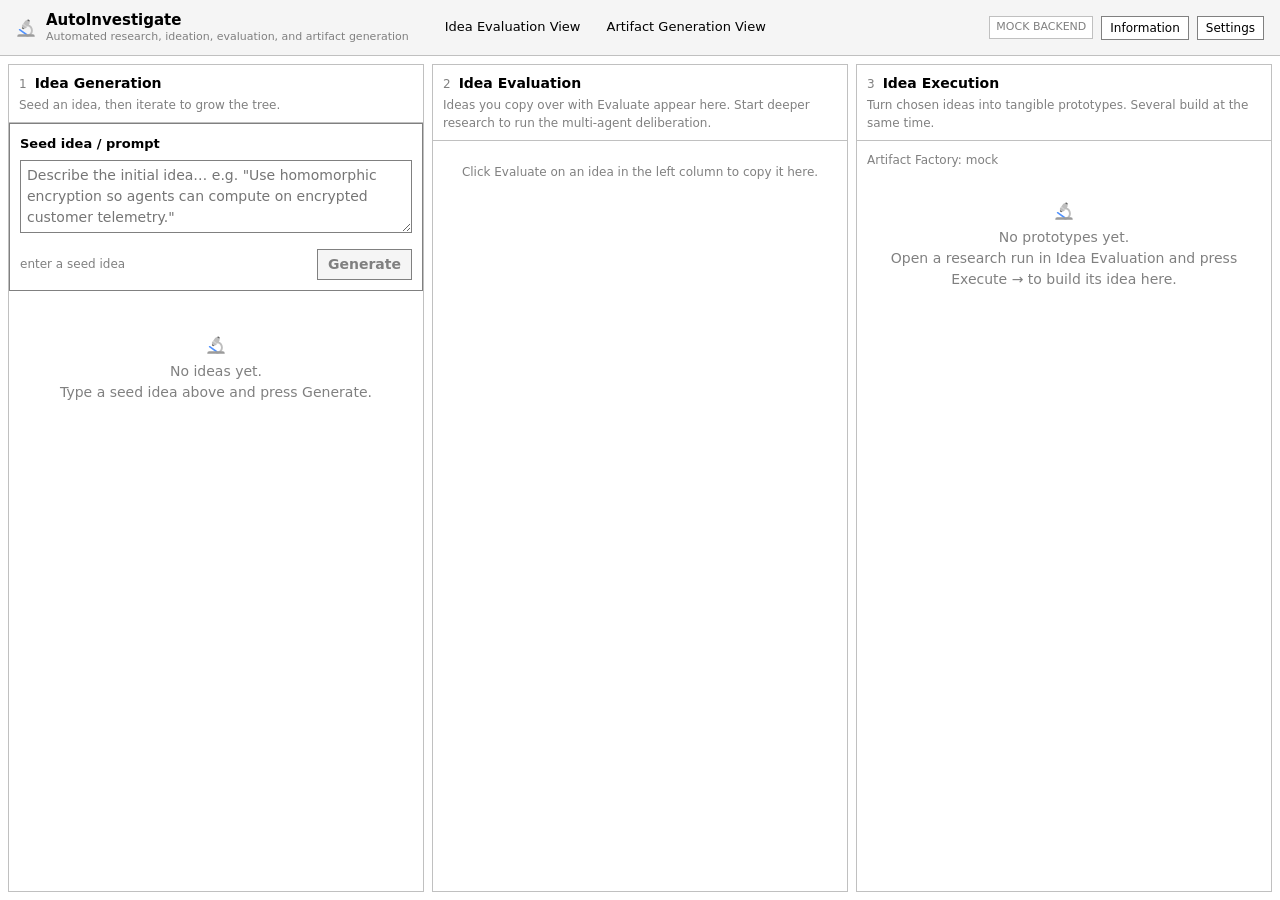
==== commit c24ac570: "Improve artifact generation" ====
--- a/website/frontend/index.html
+++ b/website/frontend/index.html
@@ -20,6 +20,8 @@
   <div id="settings-root"></div>
   <div id="info-root"></div>
   <div id="run-config-root"></div>
+  <div id="variations-root"></div>
+  <div id="artifact-root"></div>
   <div id="toast-root"></div>
 
   <script src="js/util.js"></script>
@@ -31,7 +33,6 @@
   <script src="js/mock-execution.js"></script>
   <script src="js/api-backend.js"></script>
   <script src="js/api-execution.js"></script>
-  <script src="js/api-generation.js"></script>
   <script src="js/state.js"></script>
   <script src="js/actions.js"></script>
   <script src="js/components/generation.js"></script>
@@ -41,6 +42,8 @@
   <script src="js/components/settingsModal.js"></script>
   <script src="js/components/infoModal.js"></script>
   <script src="js/components/runConfigModal.js"></script>
+  <script src="js/components/variationsModal.js"></script>
+  <script src="js/components/artifactModal.js"></script>
   <script src="js/components/modal.js"></script>
   <script src="js/components/toast.js"></script>
   <script src="js/components/navbar.js"></script>
--- a/website/frontend/css/styles.css
+++ b/website/frontend/css/styles.css
@@ -183,6 +183,26 @@
 .iterate-popover-title { font-size: 12px; color: gray; }
 .iterate-popover-actions { display: flex; align-items: center; justify-content: space-between; gap: 8px; }
 
+/* the two-choice iterate menu */
+.menu-item {
+  display: flex; flex-direction: column; align-items: flex-start; gap: 2px;
+  width: 100%; text-align: left; border: 1px solid silver; background: white;
+  padding: 6px 8px; cursor: pointer; font: inherit;
+}
+.menu-item:hover { background: whitesmoke; }
+.menu-item-label { font-size: 13px; font-weight: 600; }
+.menu-item-hint { font-size: 11px; color: gray; }
+
+/* "Create variations" popup */
+.variations-head { display: flex; align-items: center; justify-content: space-between; gap: 8px; margin-bottom: 10px; }
+.variations-head .field.inline { margin-top: 0; }
+.variations-toolbar { display: flex; align-items: center; justify-content: space-between; gap: 8px; margin-bottom: 6px; }
+.variations-list { display: flex; flex-direction: column; gap: 6px; }
+.variation-row { display: flex; align-items: flex-start; gap: 8px; border: 1px solid silver; padding: 8px; cursor: pointer; }
+.variation-row:hover { background: whitesmoke; }
+.variation-row.selected { background: aliceblue; }
+.variation-text { font-size: 13px; }
+
 /* --------------------------- empty states --------------------------- */
 .empty-state { text-align: center; padding: 24px 12px; color: gray; }
 .empty-state.small { padding: 12px; }
@@ -215,24 +235,35 @@
 .exec-status { font-size: 12px; color: gray; margin-bottom: 8px; }
 .exec-status .live { color: green; }
 .exec-section-label { font-size: 12px; color: gray; margin: 4px 0 6px; }
-.exec-idea { border: 1px solid silver; padding: 8px; margin-bottom: 10px; }
-.exec-idea-text { font-size: 13px; }
-.exec-idea-foot { display: flex; align-items: center; justify-content: space-between; gap: 8px; margin-top: 8px; }
-.exec-plan { border: 1px solid silver; padding: 8px; margin-bottom: 10px; }
-.exec-plan-head { display: flex; align-items: center; justify-content: space-between; gap: 8px; }
-.exec-plan-title { font-weight: 600; }
-.exec-plan-status { font-size: 11px; color: gray; border: 1px solid silver; padding: 0 4px; }
-.exec-steps { margin: 8px 0 0; padding-left: 18px; font-size: 13px; }
-.exec-steps li { margin: 2px 0; }
-.exec-steps li.done { color: gray; text-decoration: line-through; }
-.exec-progress { display: flex; align-items: center; gap: 8px; color: gray; margin-bottom: 10px; }
-.exec-artifacts { display: flex; flex-direction: column; gap: 8px; }
-.exec-artifact { border: 1px solid silver; padding: 8px; }
-.exec-artifact-head { display: flex; align-items: center; justify-content: space-between; gap: 8px; }
+.exec-item { border: 1px solid silver; padding: 8px; margin-bottom: 8px; }
+.exec-item.clickable { cursor: pointer; }
+.exec-item.clickable:hover { background: whitesmoke; }
+.exec-item-head { display: flex; align-items: center; justify-content: space-between; gap: 8px; }
+.exec-item-head-right { display: flex; align-items: center; gap: 6px; }
+.exec-item-status { font-size: 12px; color: gray; }
+.exec-item-status.building { color: darkorange; }
+.exec-item-status.done { color: green; }
+.exec-item-status.failed { color: red; }
+.exec-item-idea { margin-top: 6px; font-size: 13px; }
+.exec-item-foot { display: flex; align-items: center; justify-content: space-between; gap: 8px; margin-top: 6px; }
+.exec-item-actions { display: flex; align-items: center; gap: 6px; }
 .exec-artifact-type { font-size: 11px; color: gray; border: 1px solid silver; padding: 0 4px; margin-right: 6px; }
 .exec-artifact-name { font-weight: 600; font-size: 13px; }
-.exec-artifact-files { margin: 6px 0 0; padding-left: 16px; font-size: 12px; color: gray; }
-.exec-artifact-files li { margin: 1px 0; }
+
+/* --------------------------- artifact popup --------------------------- */
+.modal.artifact-modal { width: 80vw; max-width: 900px; height: 85vh; }
+.artifact-meta { display: flex; align-items: center; gap: 10px; margin-bottom: 8px; }
+.artifact-idea { border: 1px solid silver; padding: 8px; margin-bottom: 10px; }
+.artifact-idea-text { font-size: 13px; }
+.artifact-list { display: flex; flex-direction: column; gap: 10px; }
+.artifact-block { border: 1px solid silver; padding: 8px; }
+.artifact-block-head { display: flex; align-items: center; justify-content: space-between; gap: 8px; }
+.artifact-block-actions { display: flex; align-items: center; gap: 6px; }
+.artifact-desc { font-size: 13px; margin-top: 6px; }
+.artifact-preview { width: 100%; height: 460px; border: 1px solid silver; margin-top: 6px; background: white; }
+.artifact-files { margin-top: 8px; }
+.artifact-files ul { margin: 6px 0 0; padding-left: 16px; font-size: 12px; color: gray; }
+.artifact-files li { margin: 1px 0; }
 
 /* --------------------------- settings --------------------------- */
 .settings-section { margin-bottom: 20px; }
@@ -549,7 +580,6 @@
 .decision-banner.kept { border-color: darkorange; }
 .decision-banner.extra .decision-value { color: blue; }
 .decision-banner.kept .decision-value { color: darkorange; }
-.exec-preview { width: 100%; height: 460px; border: 1px solid silver; margin-top: 6px; background: white; }
 .run-decision.extra { color: blue; border-color: blue; }
 .run-decision.kept { color: darkorange; border-color: darkorange; }
 /* reality check (runs before the groups): does the idea make sense in the real world at all? */
@@ -603,95 +633,4 @@
   body { overflow: auto; height: auto; }
   .columns { grid-template-columns: 1fr; overflow: visible; }
   .column { max-height: 80vh; }
-}
-
-/* --------------------------- ideation view --------------------------- */
-.spacer { flex: 1; }
-
-.ideation-page { display: flex; flex-direction: column; height: 100vh; }
-.ideation-main { flex: 1; min-height: 0; display: flex; flex-direction: column; padding: 12px 16px; }
-.ideation-toolbar { display: flex; align-items: center; gap: 8px; margin-bottom: 10px; }
-
-.ideation-columns { flex: 1; min-height: 0; display: grid; grid-template-columns: minmax(220px, 300px) minmax(220px, 300px) minmax(0, 1fr); gap: 12px; }
-.ideation-detail { min-height: 0; overflow-y: auto; border: 1px solid silver; padding: 10px; }
-
-.ideation-panel { border: 1px solid silver; display: flex; flex-direction: column; min-height: 0; }
-.ideation-panel-head { display: flex; align-items: baseline; justify-content: space-between; padding: 6px 8px; border-bottom: 1px solid gainsboro; }
-.ideation-panel-head h3 { margin: 0; font-size: 13px; }
-.ideation-panel-body { flex: 1; min-height: 0; overflow-y: auto; }
-
-/* the long "Add Topic" button at the end of the topics list */
-.ideation-add-topic { display: block; width: 100%; text-align: left; border: none; border-top: 1px solid gainsboro; background: whitesmoke; padding: 9px 8px; cursor: pointer; font-size: 13px; color: blue; }
-.ideation-add-topic:hover { background: aliceblue; }
-
-/* topics */
-.ideation-topic { padding: 8px; border-bottom: 1px dotted gainsboro; }
-.ideation-topic:last-child { border-bottom: none; }
-.ideation-topic.off { opacity: 0.5; }
-.ideation-topic-head { display: flex; align-items: baseline; justify-content: space-between; gap: 6px; }
-.ideation-topic-name { font-weight: 600; font-size: 13px; }
-.ideation-topic-desc { margin: 3px 0; }
-.ideation-tags { display: flex; flex-wrap: wrap; gap: 4px; margin-top: 4px; }
-.ideation-tag { font-size: 10px; color: gray; border: 1px solid silver; padding: 0 4px; background: whitesmoke; }
-
-/* sessions */
-.ideation-session { padding: 8px; border-bottom: 1px dotted gainsboro; cursor: pointer; }
-.ideation-session:last-child { border-bottom: none; }
-.ideation-session:hover { background: whitesmoke; }
-.ideation-session.active { background: aliceblue; }
-.ideation-session-head { display: flex; align-items: center; justify-content: space-between; gap: 6px; }
-.ideation-session-topic { font-weight: 600; font-size: 13px; margin-top: 2px; }
-
-/* the final idea + idea cards */
-.ideation-final { border: 1px solid silver; background: whitesmoke; padding: 10px; margin: 10px 0; }
-.ideation-idea-card { border: 1px solid silver; padding: 10px; margin-bottom: 10px; }
-.ideation-final-head { display: flex; align-items: center; gap: 8px; margin-bottom: 6px; }
-.ideation-kind { font-size: 10px; text-transform: uppercase; letter-spacing: 0.04em; border: 1px solid silver; padding: 1px 5px; background: white; }
-.ideation-kind.abstract { color: blue; border-color: blue; }
-.ideation-kind.concrete { color: green; border-color: green; }
-.ideation-artifact { font-size: 10px; color: gray; border: 1px solid silver; padding: 1px 5px; font-family: monospace; }
-.ideation-idea { font-size: 14px; font-weight: 600; margin: 4px 0; }
-.ideation-justification { margin: 4px 0; padding-left: 18px; }
-.ideation-justification li { font-size: 12.5px; margin: 2px 0; }
-.ideation-context { margin: 6px 0; }
-.ideation-context summary { font-size: 11px; color: gray; cursor: pointer; }
-.ideation-context-text { font-size: 12px; color: black; white-space: pre-wrap; border-left: 2px solid gainsboro; padding-left: 8px; margin: 6px 0; }
-.ideation-sources { display: flex; flex-wrap: wrap; gap: 6px; margin-top: 6px; }
-.ideation-source { font-size: 11px; color: blue; text-decoration: none; border-bottom: 1px dotted blue; }
-.ideation-score { display: flex; flex-wrap: wrap; gap: 6px; margin-top: 6px; }
-.ideation-score-chip { font-size: 11px; color: gray; border: 1px solid silver; padding: 0 5px; }
-
-/* memory */
-.ideation-memory { border-bottom: 1px dotted gainsboro; padding: 8px 0; }
-.ideation-memory:last-child { border-bottom: none; }
-
-/* event kinds in the streamed log */
-.kind-turn .ideation-idea, .kind-final .ideation-idea { font-size: 13px; }
-.kind-final { background: whitesmoke; }
-.kind-memory .event-text { color: green; }
-.kind-done .event-text { color: gray; font-style: italic; }
-
-@media (max-width: 1000px) {
-  .ideation-columns { grid-template-columns: 1fr; }
-  .ideation-panel { max-height: 40vh; }
-}
-
-/* ideas loaded from the ideation daemon into column 1 */
-.idea-origin { display: flex; align-items: center; gap: 6px; margin-bottom: 3px; }
-.idea-justification { margin: 4px 0 0; padding-left: 16px; }
-.idea-justification li { font-size: 12px; color: gray; margin: 1px 0; }
-.idea-sources { display: flex; flex-wrap: wrap; gap: 6px; margin-top: 4px; }
-
-/* the Builder's score and the Analyzer's verdict */
-.ideation-build, .ideation-analysis { display: flex; flex-wrap: wrap; align-items: center; gap: 6px; margin-top: 6px; }
-.ideation-verdict { font-size: 11px; text-transform: uppercase; letter-spacing: 0.04em; border: 1px solid silver; padding: 1px 6px; background: white; }
-.ideation-verdict.ok { color: green; border-color: green; }
-.ideation-verdict.warn { color: darkorange; border-color: darkorange; }
-.ideation-verdict.bad { color: red; border-color: red; }
-.ideation-finding { font-size: 11px; color: gray; }
-.ideation-blocker { font-size: 11px; color: red; border: 1px solid red; padding: 0 5px; }
-
-/* a model dropdown with a thinking toggle beside it */
-.model-row-controls { display: flex; align-items: center; gap: 8px; }
-.model-row-controls .select { flex: 1; }
-.thinking-toggle { display: flex; align-items: center; gap: 4px; font-size: 12px; color: gray; white-space: nowrap; }+}
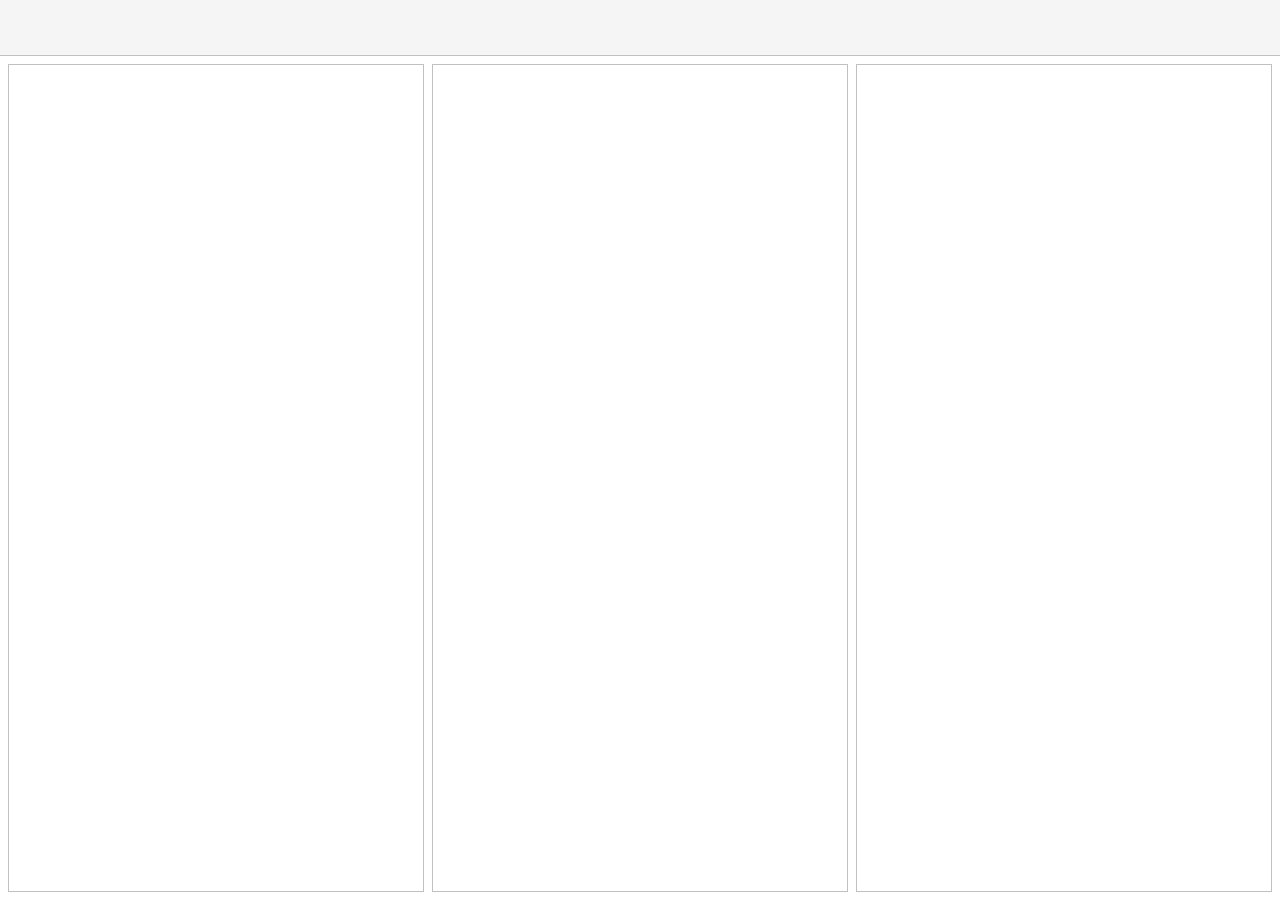
==== commit 76c9eafa: "Merge branch 'merged'" ====
--- a/website/frontend/index.html
+++ b/website/frontend/index.html
@@ -33,6 +33,7 @@
   <script src="js/mock-execution.js"></script>
   <script src="js/api-backend.js"></script>
   <script src="js/api-execution.js"></script>
+  <script src="js/api-generation.js"></script>
   <script src="js/state.js"></script>
   <script src="js/actions.js"></script>
   <script src="js/components/generation.js"></script>
--- a/website/frontend/css/styles.css
+++ b/website/frontend/css/styles.css
@@ -60,6 +60,8 @@
 .header-actions .btn { background: white; }
 .header-actions .btn:hover { background: gainsboro; }
 .mock-badge { font-size: 11px; color: gray; border: 1px solid silver; padding: 2px 6px; background: white; }
+.agents-running { display: inline-flex; align-items: center; font-size: 11px; color: gray; border: 1px solid silver; padding: 2px 6px; background: white; }
+.agents-running.active { color: green; border-color: green; }
 
 /* ------------------------------- layout ------------------------------- */
 .columns {
@@ -440,6 +442,17 @@
 .decision-col h4, .pc-col h5 { font-size: 12px; color: gray; margin-bottom: 4px; }
 .decision-col ul, .pros-cons ul { margin: 0; padding-left: 18px; }
 .decision-col li, .pros-cons li { font-size: 12.5px; }
+
+/* Evaluation Complex: the three stewards that watch the swarm in parallel */
+.complex-actions { display: flex; justify-content: flex-end; }
+.complex-votes { display: flex; flex-direction: column; gap: 4px; margin-top: 8px; }
+.complex-vote-row { display: flex; align-items: baseline; gap: 8px; font-size: 12px; }
+.complex-vote-name { font-weight: 600; min-width: 150px; }
+.complex-vote { font-size: 11px; border: 1px solid silver; padding: 0 4px; text-transform: uppercase; letter-spacing: 0.03em; }
+.complex-vote.go { color: green; border-color: green; }
+.complex-vote.stop { color: red; border-color: red; }
+.complex-signals { margin: 4px 0 0 16px; font-size: 12px; color: gray; }
+.complex-verdict { margin-top: 4px; }
 
 .result-group { border: 1px solid silver; padding: 10px; }
 .result-group-head h4 { font-size: 13px; }
@@ -633,4 +646,111 @@
   body { overflow: auto; height: auto; }
   .columns { grid-template-columns: 1fr; overflow: visible; }
   .column { max-height: 80vh; }
-}+}
+
+/* --------------------------- ideation view --------------------------- */
+.spacer { flex: 1; }
+
+.ideation-page { display: flex; flex-direction: column; height: 100vh; }
+.ideation-main { flex: 1; min-height: 0; display: flex; flex-direction: column; padding: 12px 16px; }
+.ideation-toolbar { display: flex; align-items: center; gap: 8px; margin-bottom: 10px; }
+
+.ideation-columns { flex: 1; min-height: 0; display: grid; grid-template-columns: minmax(220px, 300px) minmax(220px, 300px) minmax(0, 1fr); gap: 12px; }
+.ideation-detail { min-height: 0; overflow-y: auto; border: 1px solid silver; padding: 10px; }
+
+.ideation-panel { border: 1px solid silver; display: flex; flex-direction: column; min-height: 0; }
+.ideation-panel-head { display: flex; align-items: baseline; justify-content: space-between; padding: 6px 8px; border-bottom: 1px solid gainsboro; }
+.ideation-panel-head h3 { margin: 0; font-size: 13px; }
+.ideation-panel-body { flex: 1; min-height: 0; overflow-y: auto; }
+
+/* the long "Add Topic" button at the end of the topics list */
+.ideation-add-topic { display: block; width: 100%; text-align: left; border: none; border-top: 1px solid gainsboro; background: whitesmoke; padding: 9px 8px; cursor: pointer; font-size: 13px; color: blue; }
+.ideation-add-topic:hover { background: aliceblue; }
+
+/* topics */
+.ideation-topic { padding: 8px; border-bottom: 1px dotted gainsboro; }
+.ideation-topic:last-child { border-bottom: none; }
+.ideation-topic.off { opacity: 0.5; }
+.ideation-topic-head { display: flex; align-items: baseline; justify-content: space-between; gap: 6px; }
+.ideation-topic-title { display: inline-flex; align-items: baseline; gap: 6px; }
+.ideation-topic-name { font-weight: 600; font-size: 13px; }
+.ideation-origin { font-size: 9px; text-transform: uppercase; letter-spacing: 0.04em; color: green; border: 1px solid green; padding: 0 4px; }
+.ideation-topic-rationale { margin: 2px 0 0; font-style: italic; }
+.ideation-topic-desc { margin: 3px 0; }
+.ideation-tags { display: flex; flex-wrap: wrap; gap: 4px; margin-top: 4px; }
+.ideation-tag { font-size: 10px; color: gray; border: 1px solid silver; padding: 0 4px; background: whitesmoke; }
+
+/* sessions */
+.ideation-session { padding: 8px; border-bottom: 1px dotted gainsboro; cursor: pointer; }
+.ideation-session:last-child { border-bottom: none; }
+.ideation-session:hover { background: whitesmoke; }
+.ideation-session.active { background: aliceblue; }
+.ideation-session-head { display: flex; align-items: center; justify-content: space-between; gap: 6px; }
+.ideation-session-topic { font-weight: 600; font-size: 13px; margin-top: 2px; }
+
+/* the final idea + idea cards */
+.ideation-final { border: 1px solid silver; background: whitesmoke; padding: 10px; margin: 10px 0; }
+.ideation-idea-card { border: 1px solid silver; padding: 10px; margin-bottom: 10px; }
+.ideation-final-head { display: flex; align-items: center; gap: 8px; margin-bottom: 6px; }
+.ideation-kind { font-size: 10px; text-transform: uppercase; letter-spacing: 0.04em; border: 1px solid silver; padding: 1px 5px; background: white; }
+.ideation-kind.abstract { color: blue; border-color: blue; }
+.ideation-kind.concrete { color: green; border-color: green; }
+.ideation-artifact { font-size: 10px; color: gray; border: 1px solid silver; padding: 1px 5px; font-family: monospace; }
+.ideation-idea { font-size: 14px; font-weight: 600; margin: 4px 0; }
+.ideation-justification { margin: 4px 0; padding-left: 18px; }
+.ideation-justification li { font-size: 12.5px; margin: 2px 0; }
+.ideation-context { margin: 6px 0; }
+.ideation-context summary { font-size: 11px; color: gray; cursor: pointer; }
+.ideation-context-text { font-size: 12px; color: black; white-space: pre-wrap; border-left: 2px solid gainsboro; padding-left: 8px; margin: 6px 0; }
+.ideation-sources { display: flex; flex-wrap: wrap; gap: 6px; margin-top: 6px; }
+.ideation-source { font-size: 11px; color: blue; text-decoration: none; border-bottom: 1px dotted blue; }
+.ideation-score { display: flex; flex-wrap: wrap; gap: 6px; margin-top: 6px; }
+.ideation-score-chip { font-size: 11px; color: gray; border: 1px solid silver; padding: 0 5px; }
+
+/* the starting prompt and the skills / MCP servers an agent can access */
+.agent-capabilities { display: flex; flex-direction: column; gap: 4px; margin-top: 6px; }
+.agent-cap-group { display: flex; align-items: baseline; gap: 6px; }
+.agent-cap-label { flex: 0 0 auto; }
+.agent-cap-chips { display: flex; flex-wrap: wrap; gap: 4px; }
+.agent-cap-chip { font-size: 11px; color: gray; border: 1px solid silver; padding: 0 5px; background: white; text-decoration: none; }
+.agent-cap-chip[href] { color: blue; border-color: blue; }
+.agent-prompt { margin-top: 6px; }
+.agent-prompt summary { font-size: 11px; color: gray; cursor: pointer; }
+.agent-prompt-text { font-size: 11px; color: black; white-space: pre-wrap; border-left: 2px solid gainsboro; padding-left: 8px; margin: 6px 0; max-height: 240px; overflow: auto; }
+.agent-config { border-bottom: 1px dotted gainsboro; padding-bottom: 6px; margin-bottom: 6px; }
+.agent-config:last-child { border-bottom: none; }
+
+/* memory */
+.ideation-memory { border-bottom: 1px dotted gainsboro; padding: 8px 0; }
+.ideation-memory:last-child { border-bottom: none; }
+
+/* event kinds in the streamed log */
+.kind-turn .ideation-idea, .kind-final .ideation-idea { font-size: 13px; }
+.kind-final { background: whitesmoke; }
+.kind-memory .event-text { color: green; }
+.kind-done .event-text { color: gray; font-style: italic; }
+
+@media (max-width: 1000px) {
+  .ideation-columns { grid-template-columns: 1fr; }
+  .ideation-panel { max-height: 40vh; }
+}
+
+/* ideas loaded from the ideation daemon into column 1 */
+.idea-origin { display: flex; align-items: center; gap: 6px; margin-bottom: 3px; }
+.idea-justification { margin: 4px 0 0; padding-left: 16px; }
+.idea-justification li { font-size: 12px; color: gray; margin: 1px 0; }
+.idea-sources { display: flex; flex-wrap: wrap; gap: 6px; margin-top: 4px; }
+
+/* the Builder's score and the Analyzer's verdict */
+.ideation-build, .ideation-analysis { display: flex; flex-wrap: wrap; align-items: center; gap: 6px; margin-top: 6px; }
+.ideation-verdict { font-size: 11px; text-transform: uppercase; letter-spacing: 0.04em; border: 1px solid silver; padding: 1px 6px; background: white; }
+.ideation-verdict.ok { color: green; border-color: green; }
+.ideation-verdict.warn { color: darkorange; border-color: darkorange; }
+.ideation-verdict.bad { color: red; border-color: red; }
+.ideation-finding { font-size: 11px; color: gray; }
+.ideation-blocker { font-size: 11px; color: red; border: 1px solid red; padding: 0 5px; }
+
+/* a model dropdown with a thinking toggle beside it */
+.model-row-controls { display: flex; align-items: center; gap: 8px; }
+.model-row-controls .select { flex: 1; }
+.thinking-toggle { display: flex; align-items: center; gap: 4px; font-size: 12px; color: gray; white-space: nowrap; }
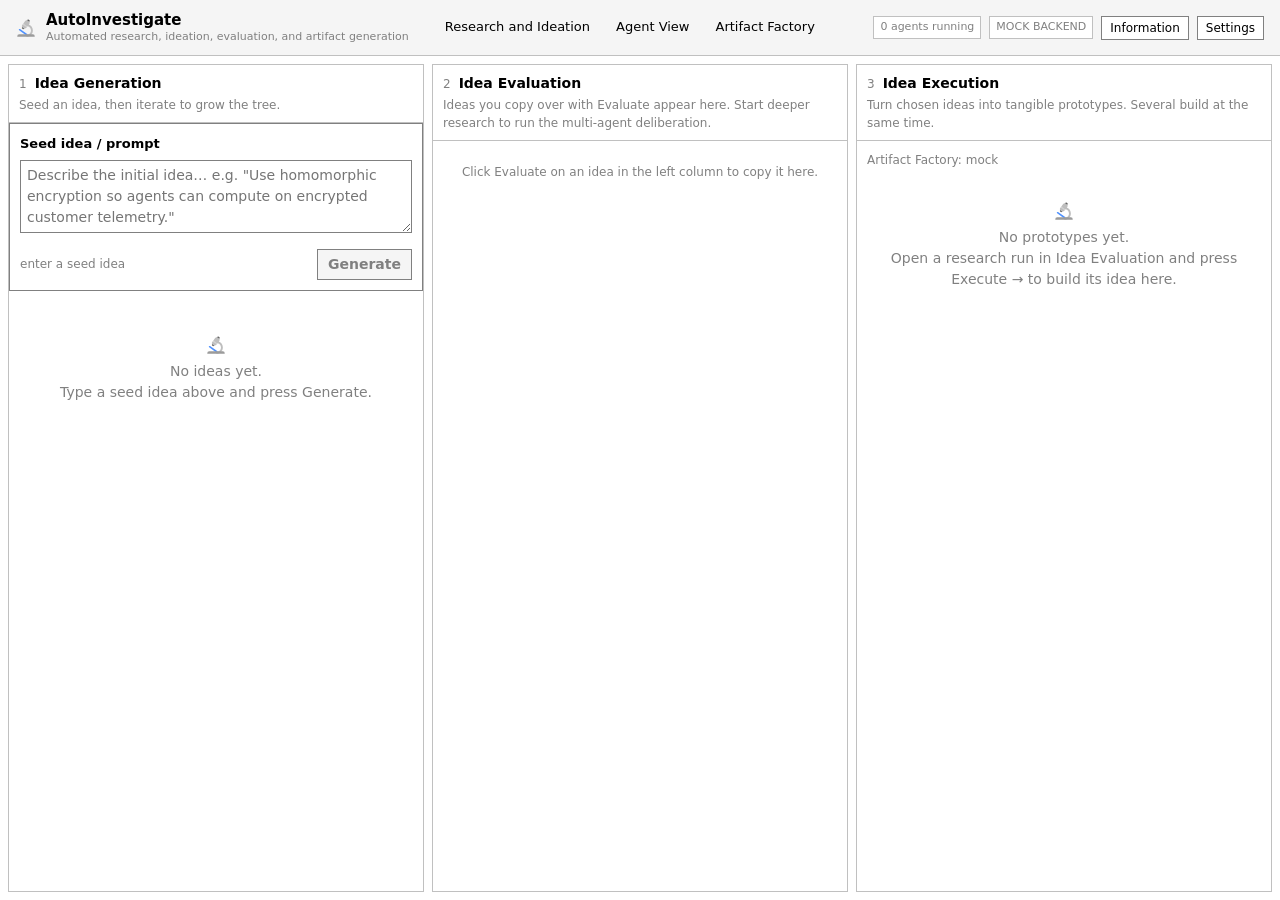
==== commit faeff096: "Later checkpoint" ====
--- a/website/frontend/index.html
+++ b/website/frontend/index.html
@@ -34,6 +34,7 @@
   <script src="js/api-backend.js"></script>
   <script src="js/api-execution.js"></script>
   <script src="js/api-generation.js"></script>
+  <script src="js/idea-handoff.js"></script>
   <script src="js/state.js"></script>
   <script src="js/actions.js"></script>
   <script src="js/components/generation.js"></script>
--- a/website/frontend/css/styles.css
+++ b/website/frontend/css/styles.css
@@ -111,6 +111,7 @@
 
 .mini-btn { border: 1px solid silver; background: white; cursor: pointer; font-size: 11px; padding: 1px 6px; }
 .mini-btn:hover { background: whitesmoke; }
+.mini-btn.danger:hover { color: red; border-color: red; }
 
 /* --------------------------- input card (A) --------------------------- */
 .input-card { border: 1px solid silver; padding: 10px; margin-bottom: 10px; }
@@ -212,6 +213,7 @@
 
 /* --------------------------- evaluation --------------------------- */
 .eval-list { display: flex; flex-direction: column; gap: 8px; }
+.eval-queue, .eval-runs { display: flex; flex-direction: column; gap: 8px; }
 .eval-target { border: 1px solid silver; padding: 8px; }
 .eval-target-text { font-size: 13px; }
 .eval-target-foot { display: flex; align-items: center; justify-content: flex-end; gap: 8px; margin-top: 8px; }
@@ -225,6 +227,7 @@
 .run-status { font-size: 12px; color: gray; }
 .run-status.running { color: darkorange; }
 .run-status.done { color: green; }
+.run-status.failed { color: red; }
 .run-idea { margin-top: 6px; font-size: 13px; }
 .run-progress { height: 4px; border: 1px solid silver; margin-top: 6px; }
 .run-progress-bar { height: 100%; background: gray; }
@@ -248,6 +251,8 @@
 .exec-item-status.failed { color: red; }
 .exec-item-idea { margin-top: 6px; font-size: 13px; }
 .exec-item-foot { display: flex; align-items: center; justify-content: space-between; gap: 8px; margin-top: 6px; }
+.exec-item-foot-left { display: flex; align-items: center; gap: 8px; }
+.exec-item-running { font-size: 12px; color: green; }
 .exec-item-actions { display: flex; align-items: center; gap: 6px; }
 .exec-artifact-type { font-size: 11px; color: gray; border: 1px solid silver; padding: 0 4px; margin-right: 6px; }
 .exec-artifact-name { font-weight: 600; font-size: 13px; }
@@ -262,6 +267,10 @@
 .artifact-block-head { display: flex; align-items: center; justify-content: space-between; gap: 8px; }
 .artifact-block-actions { display: flex; align-items: center; gap: 6px; }
 .artifact-desc { font-size: 13px; margin-top: 6px; }
+.artifact-run { border-top: 1px solid gainsboro; margin-top: 8px; padding-top: 8px; }
+.artifact-run-head { display: flex; align-items: center; justify-content: space-between; gap: 8px; }
+.artifact-run-actions { display: flex; align-items: center; gap: 6px; }
+.artifact-run p { margin-top: 6px; }
 .artifact-preview { width: 100%; height: 460px; border: 1px solid silver; margin-top: 6px; background: white; }
 .artifact-files { margin-top: 8px; }
 .artifact-files ul { margin: 6px 0 0; padding-left: 16px; font-size: 12px; color: gray; }
@@ -378,8 +387,13 @@
 .run-config-group:hover { background: whitesmoke; }
 .run-config-group-body { flex: 1; min-width: 0; }
 .run-config-group-head { display: flex; align-items: center; gap: 6px; }
+.run-config-agents { list-style: none; margin: 6px 0 0; padding: 0; display: flex; flex-direction: column; gap: 2px; }
+.run-config-agent { display: flex; align-items: baseline; gap: 6px; font-size: 12px; flex-wrap: wrap; }
+.run-config-agent-name { font-weight: 600; }
+.run-config-agent-model { font-family: monospace; }
 .run-config-actions { display: flex; align-items: center; justify-content: flex-end; gap: 8px; margin-top: 12px; }
 .model-table { width: 100%; border-collapse: collapse; margin: 10px 0; }
+.info-agent-name { font-weight: 600; }
 .model-table th, .model-table td { text-align: left; padding: 6px 8px; border-bottom: 1px solid silver; vertical-align: top; }
 .model-table th { font-size: 12px; color: gray; font-weight: 600; }
 .model-table .num { text-align: right; white-space: nowrap; }
@@ -473,6 +487,7 @@
 .verdict-name { font-size: 12.5px; font-weight: 600; }
 .verdict-tag { font-size: 11px; color: gray; }
 .verdict-quote { font-size: 12px; color: gray; }
+.verdict-mcp { font-size: 11px; color: gray; }
 
 .conclusion { border: 1px solid gray; padding: 10px; }
 .conclusion h4 { font-size: 12px; color: gray; margin-bottom: 4px; }
@@ -529,13 +544,64 @@
 .graph-node.live .node-ring { animation: node-pulse 1.1s ease-out infinite; }
 @keyframes node-pulse { 0% { opacity: 0.9; } 100% { opacity: 0; } }
 
+/* each node takes its agent's latest verdict, so a split group is visible at a glance */
+.graph-node.verdict-support .node-circle { stroke: green; }
+.graph-node.verdict-conditional .node-circle { stroke: blue; }
+.graph-node.verdict-hold .node-circle { stroke: darkorange; }
+.graph-node.verdict-oppose .node-circle { stroke: red; }
+.graph-node.verdict-support .node-initials { fill: green; }
+.graph-node.verdict-conditional .node-initials { fill: blue; }
+.graph-node.verdict-hold .node-initials { fill: darkorange; }
+.graph-node.verdict-oppose .node-initials { fill: red; }
+
+/* disagreement edges: dashed red when two agents' verdicts differ, green when they match */
+.graph-edge.agree { stroke: green; }
+.graph-edge.disagree { stroke: red; stroke-width: 1.5; stroke-dasharray: 4 3; }
+
+.verdict-legend { display: flex; flex-wrap: wrap; gap: 12px; font-size: 11px; color: gray; }
+.legend-item { display: inline-flex; align-items: center; gap: 4px; }
+.legend-dot { width: 9px; height: 9px; border-radius: 50%; border: 2px solid gray; display: inline-block; }
+.legend-dot.verdict-support { border-color: green; }
+.legend-dot.verdict-conditional { border-color: blue; }
+.legend-dot.verdict-hold { border-color: darkorange; }
+.legend-dot.verdict-oppose { border-color: red; }
+.legend-line { width: 16px; height: 0; border-top: 2px dashed red; display: inline-block; }
+
+/* the verdict split within a group, e.g. "3 Go · 1 No-go" */
+.split-chip { display: inline-flex; gap: 6px; font-size: 11px; border: 1px solid silver; padding: 0 5px; }
+.split-part { color: gray; }
+.split-part.verdict-support { color: green; }
+.split-part.verdict-conditional { color: blue; }
+.split-part.verdict-hold { color: darkorange; }
+.split-part.verdict-oppose { color: red; }
+.split-count { font-weight: 700; }
+
 /* the selected agent's reasoning, to the right of the graph */
 .agent-stream { border: 1px solid gainsboro; display: flex; flex-direction: column; max-height: 320px; }
 .agent-stream-head { padding: 6px 8px; border-bottom: 1px solid gainsboro; }
 .agent-stream-name { font-size: 13px; font-weight: 600; }
 .agent-stream-model { font-size: 11px; color: gray; font-family: monospace; }
+.agent-stream-mcp { font-size: 11px; color: gray; }
 .agent-stream-stats { margin-top: 2px; }
 .agent-stream-about { padding: 6px 8px; border-bottom: 1px solid gainsboro; }
+
+/* where the selected agent disagrees, in the panel to the right of the graph */
+.agent-disagreement { padding: 6px 8px; border-bottom: 1px solid gainsboro; background: whitesmoke; }
+.agent-disagreement-head { font-size: 11px; color: gray; text-transform: uppercase; letter-spacing: 0.03em; margin-bottom: 4px; }
+.disagree-lead { font-size: 12px; display: flex; align-items: baseline; gap: 6px; }
+.disagree-list { display: flex; flex-direction: column; gap: 2px; margin-top: 4px; }
+.disagree-row { display: flex; align-items: baseline; gap: 6px; font-size: 12px; }
+.disagree-who { flex: 1; min-width: 0; }
+.verdict-tag.support { color: green; }
+.verdict-tag.conditional { color: blue; }
+.verdict-tag.hold { color: darkorange; }
+.verdict-tag.oppose { color: red; }
+.disagree-metrics { margin-top: 6px; display: flex; flex-direction: column; gap: 2px; }
+.disagree-metric { display: flex; justify-content: space-between; gap: 8px; font-size: 11.5px; }
+.disagree-metric-key { color: gray; }
+.disagree-metric-val.up { color: green; }
+.disagree-metric-val.down { color: red; }
+.disagree-note { font-size: 11.5px; color: gray; margin-top: 6px; font-style: italic; }
 .agent-stream-body { flex: 1; min-height: 0; overflow: auto; padding: 6px 8px; }
 .stream-item { padding: 6px 0; border-top: 1px dotted gainsboro; }
 .stream-item:first-child { border-top: none; padding-top: 0; }
@@ -680,6 +746,15 @@
 .ideation-tags { display: flex; flex-wrap: wrap; gap: 4px; margin-top: 4px; }
 .ideation-tag { font-size: 10px; color: gray; border: 1px solid silver; padding: 0 4px; background: whitesmoke; }
 
+/* topic finder popup */
+.discover-toolbar { display: flex; align-items: center; justify-content: space-between; gap: 8px; margin-bottom: 8px; }
+.discover-select-all { display: inline-flex; align-items: center; gap: 6px; font-size: 13px; cursor: pointer; }
+.discover-list { display: flex; flex-direction: column; gap: 6px; }
+.discover-topic { display: flex; align-items: flex-start; gap: 8px; border: 1px solid silver; padding: 8px; cursor: pointer; }
+.discover-topic:hover { background: whitesmoke; }
+.discover-topic-body { flex: 1; min-width: 0; }
+.discover-topic-head { display: flex; align-items: baseline; gap: 6px; }
+
 /* sessions */
 .ideation-session { padding: 8px; border-bottom: 1px dotted gainsboro; cursor: pointer; }
 .ideation-session:last-child { border-bottom: none; }
